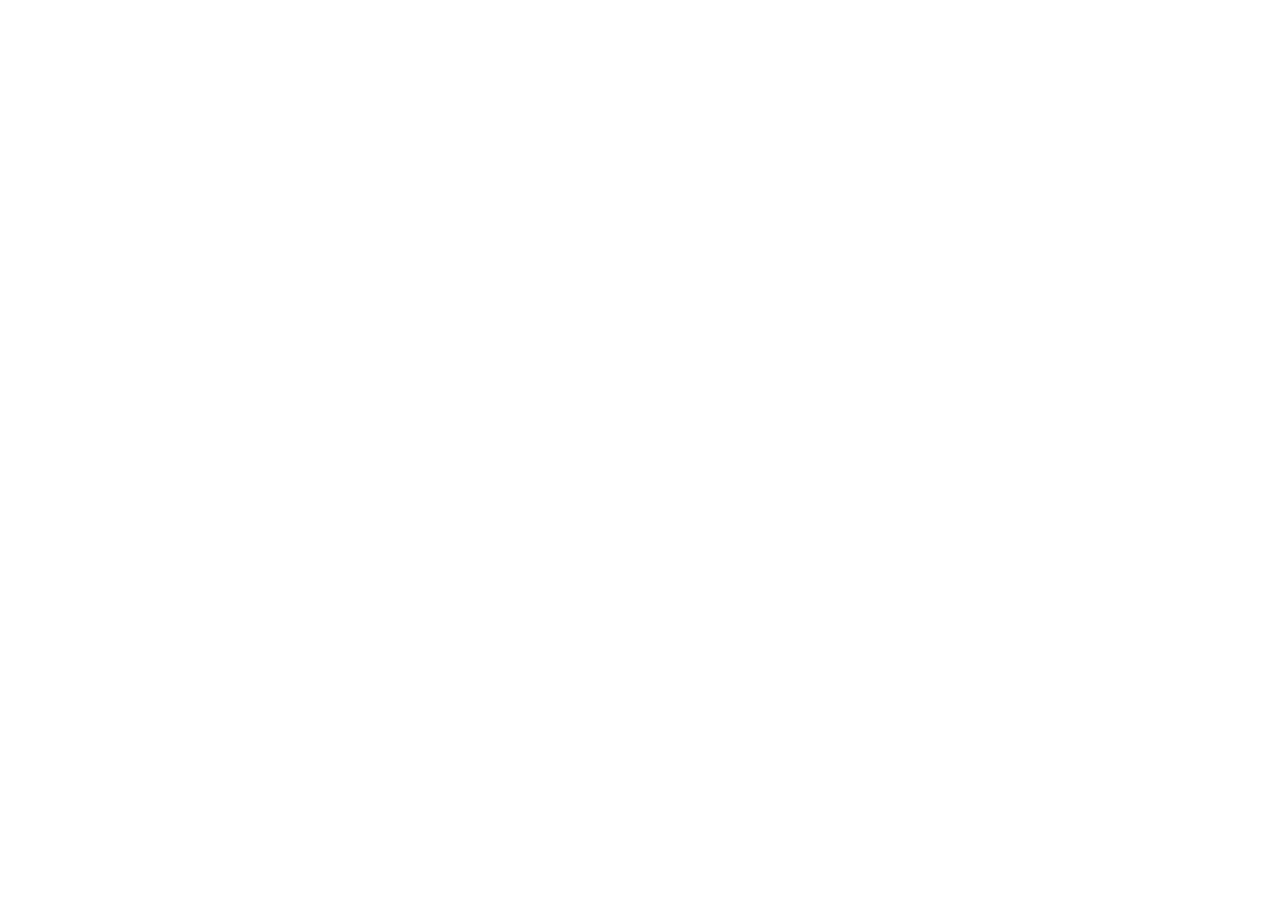
==== home.html @ 35d28fb1 "home.html" ====
<!DOCTYPE html>
<html lang="pt-br">
<head>
    <meta charset="UTF-8">
    <meta name="viewport" content="width=device-width, initial-scale=1.0">
    <title>Home</title>
</head>
<body>
    
</body>
</html>
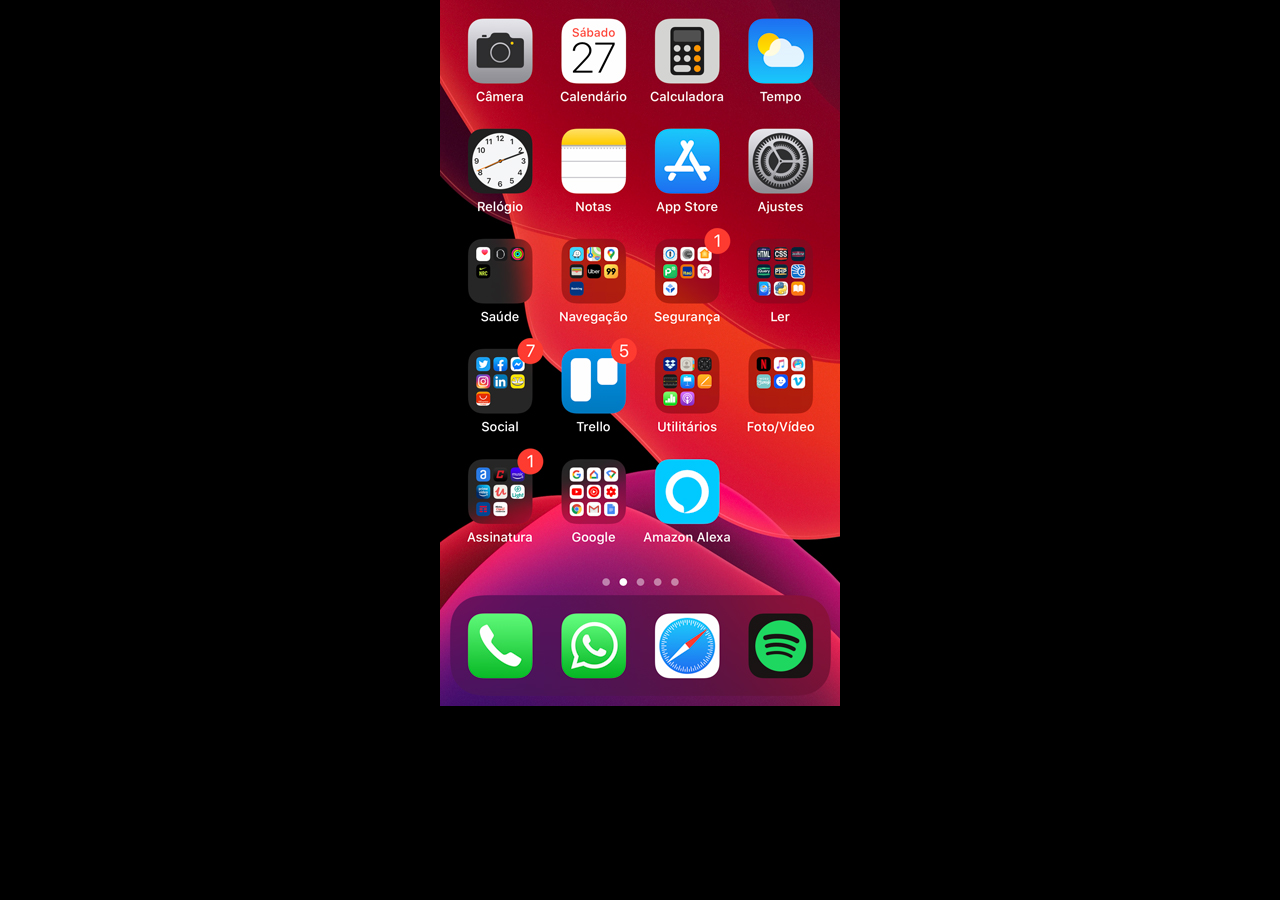
==== commit 5c540b09: "iframe" ====
--- a/home.html
+++ b/home.html
@@ -4,6 +4,18 @@
     <meta charset="UTF-8">
     <meta name="viewport" content="width=device-width, initial-scale=1.0">
     <title>Home</title>
+    <style>
+        * {
+            margin: 0px;
+            padding: 0px;
+        }
+
+        body {
+            width: 100vw;
+            height: 100vh;
+            background:  black url('imagens/tela-home.jpg') no-repeat top center;
+        }
+    </style>
 </head>
 <body>
     
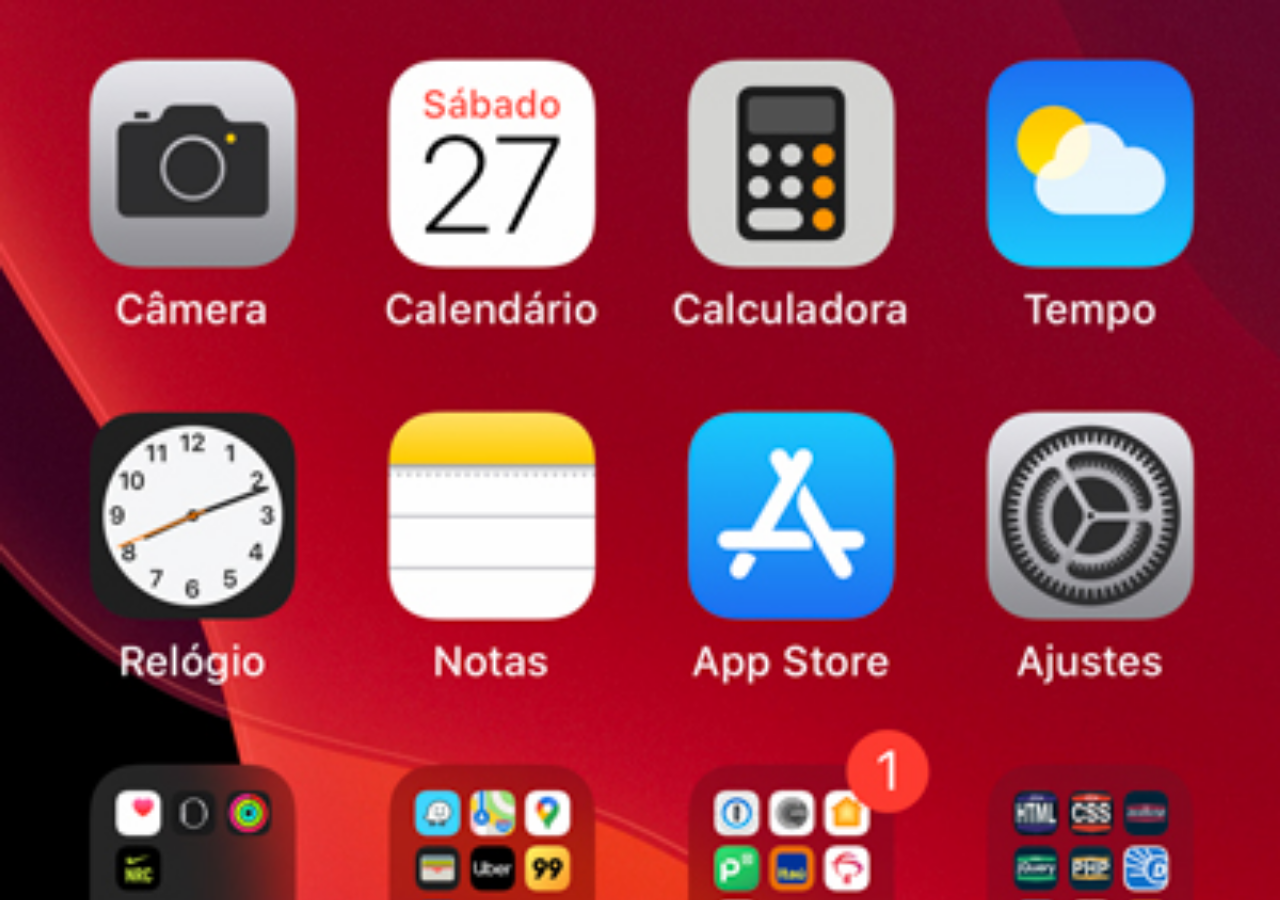
==== commit c41a3ce6: "iframe#tela" ====
--- a/home.html
+++ b/home.html
@@ -14,6 +14,7 @@
             width: 100vw;
             height: 100vh;
             background:  black url('imagens/tela-home.jpg') no-repeat top center;
+            background-size: cover;
         }
     </style>
 </head>
